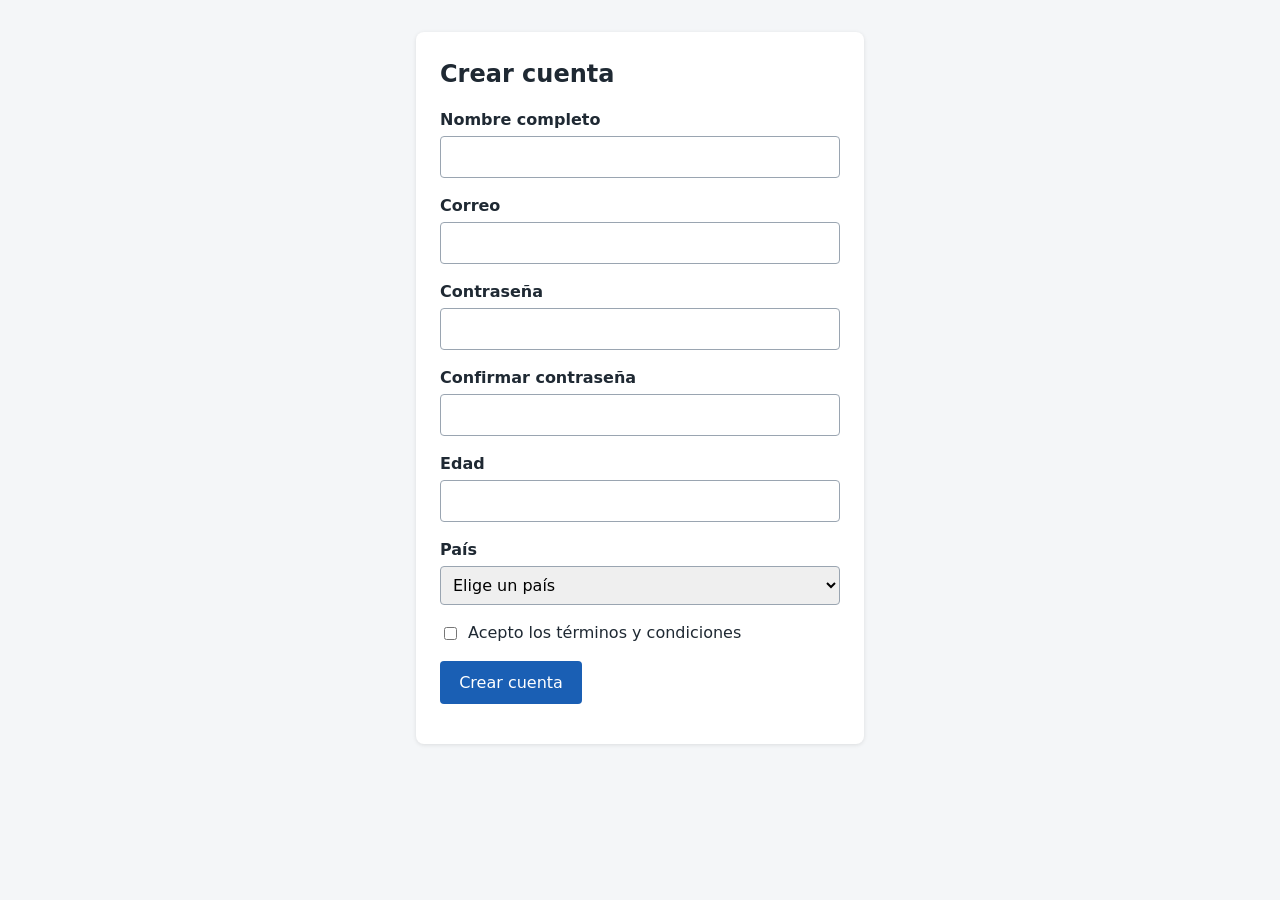
==== nativo/index.html @ 516cfebe "Fix: Codigo y readme con respuestas" ====
<!doctype html>
<html lang="es">
<head>
  <meta charset="utf-8">
  <meta name="viewport" content="width=device-width, initial-scale=1">
  <title>Registro</title>
  <link rel="stylesheet" href="estilos.css">
</head>
<body>
  <main>
    <h1>Crear cuenta</h1>

    <!-- Nivel 1: sin novalidate, el navegador valida y muestra sus propios mensajes -->
    <form id="registro" action="https://jsonplaceholder.typicode.com/posts" method="post">
      <div class="campo">
        <label for="nombre">Nombre completo</label>
        <input id="nombre" name="nombre" type="text"
               required minlength="3" maxlength="60" autocomplete="name">
      </div>

      <div class="campo">
        <label for="email">Correo</label>
        <input id="email" name="email" type="email" required autocomplete="email">
      </div>

      <div class="campo">
        <label for="password">Contraseña</label>
        <!-- pattern: al menos una letra, al menos un número y 8 caracteres o más -->
        <input id="password" name="password" type="password"
               required minlength="8" pattern="(?=.*[A-Za-z])(?=.*\d).{8,}"
               autocomplete="new-password">
      </div>

      <div class="campo">
        <label for="confirmar">Confirmar contraseña</label>
        <input id="confirmar" name="confirmar" type="password"
               required minlength="8" autocomplete="new-password">
      </div>

      <div class="campo">
        <label for="edad">Edad</label>
        <input id="edad" name="edad" type="number"
               required min="18" max="120" step="1" inputmode="numeric">
      </div>

      <div class="campo">
        <label for="pais">País</label>
        <!-- La primera opción tiene value="" para que required la cuente como «no elegido» -->
        <select id="pais" name="pais" required autocomplete="country-name">
          <option value="">Elige un país</option>
          <option value="AR">Argentina</option>
          <option value="BO">Bolivia</option>
          <option value="CL">Chile</option>
          <option value="CO">Colombia</option>
          <option value="EC">Ecuador</option>
          <option value="ES">España</option>
          <option value="MX">México</option>
          <option value="PE">Perú</option>
          <option value="UY">Uruguay</option>
          <option value="VE">Venezuela</option>
        </select>
      </div>

      <div class="campo campo-check">
        <input id="terminos" name="terminos" type="checkbox" required>
        <label for="terminos">Acepto los términos y condiciones</label>
      </div>

      <button type="submit">Crear cuenta</button>
      <p id="mensaje" role="status"></p>
    </form>
  </main>
</body>
</html>
---- nativo/estilos.css ----
/* Estilos base del formulario de registro */
* {
  box-sizing: border-box;
}

body {
  margin: 0;
  font-family: system-ui, -apple-system, "Segoe UI", Roboto, sans-serif;
  line-height: 1.5;
  color: #1f2933;
  background: #f4f6f8;
}

main {
  max-width: 28rem;
  margin: 2rem auto;
  padding: 1.5rem;
  background: #fff;
  border-radius: 8px;
  box-shadow: 0 1px 4px rgb(0 0 0 / 0.1);
}

h1 {
  margin-top: 0;
  font-size: 1.5rem;
}

.campo {
  display: flex;
  flex-direction: column;
  margin-bottom: 1rem;
}

label {
  font-weight: 600;
  margin-bottom: 0.25rem;
}

input,
select,
button {
  font: inherit;
}

input,
select {
  padding: 0.5rem;
  border: 1px solid #9aa5b1;
  border-radius: 4px;
}

/* El checkbox va a la izquierda de su etiqueta */
.campo-check {
  flex-direction: row;
  align-items: center;
  gap: 0.5rem;
}

.campo-check label {
  margin: 0;
  font-weight: normal;
}

button {
  padding: 0.6rem 1.2rem;
  border: none;
  border-radius: 4px;
  background: #1a5fb4;
  color: #fff;
  cursor: pointer;
}

button:hover {
  background: #154c90;
}
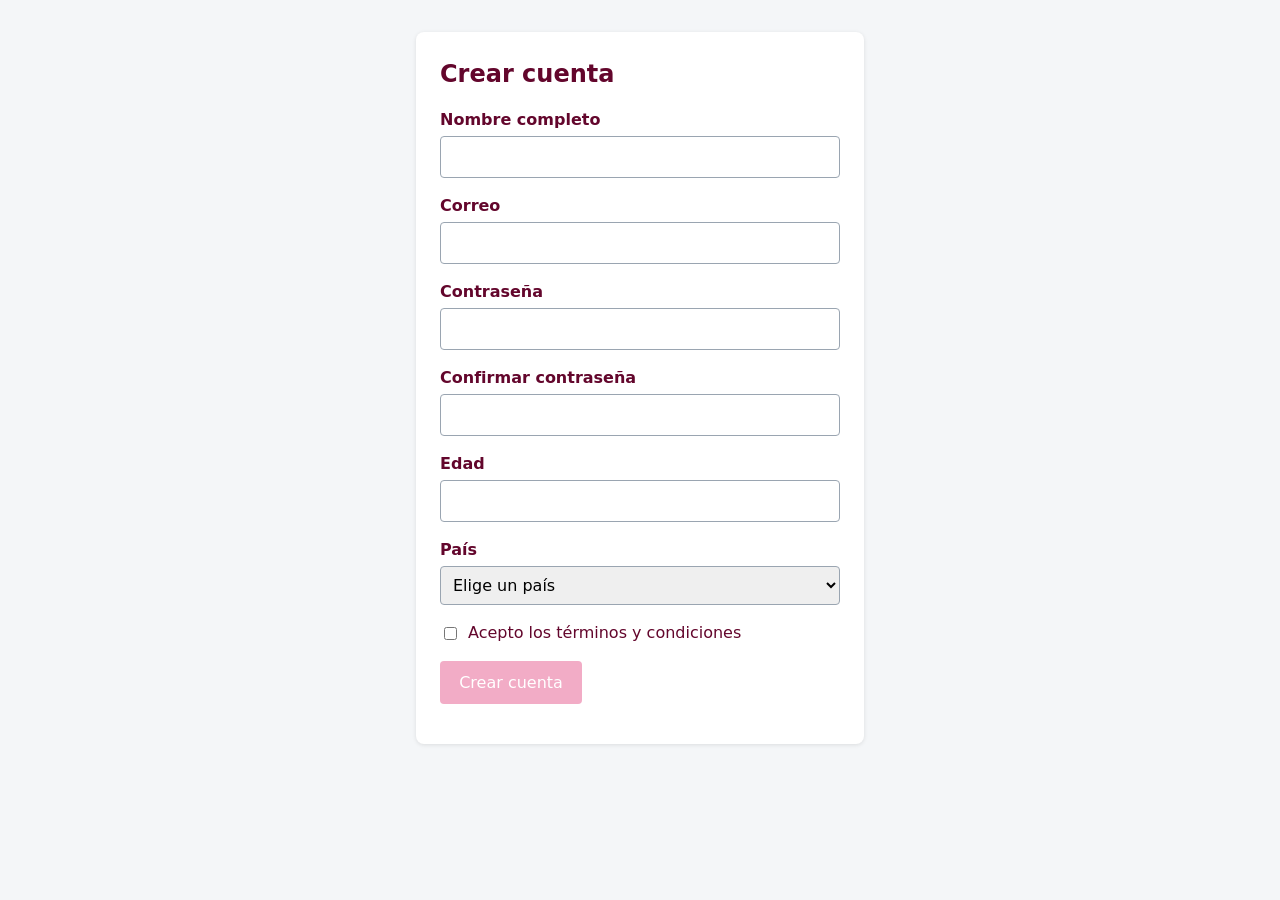
==== commit f4b3acc3: "mas cambios" ====
--- a/nativo/index.html
+++ b/nativo/index.html
@@ -10,7 +10,6 @@
   <main>
     <h1>Crear cuenta</h1>
 
-    <!-- Nivel 1: sin novalidate, el navegador valida y muestra sus propios mensajes -->
     <form id="registro" action="https://jsonplaceholder.typicode.com/posts" method="post">
       <div class="campo">
         <label for="nombre">Nombre completo</label>
@@ -25,7 +24,7 @@
 
       <div class="campo">
         <label for="password">Contraseña</label>
-        <!-- pattern: al menos una letra, al menos un número y 8 caracteres o más -->
+        <!-- al menos una letra, al menos un numero y 8 caracteres o + -->
         <input id="password" name="password" type="password"
                required minlength="8" pattern="(?=.*[A-Za-z])(?=.*\d).{8,}"
                autocomplete="new-password">
@@ -45,7 +44,7 @@
 
       <div class="campo">
         <label for="pais">País</label>
-        <!-- La primera opción tiene value="" para que required la cuente como «no elegido» -->
+        <!-- la primera opcion tiene value para que required la cuente como no elegido -->
         <select id="pais" name="pais" required autocomplete="country-name">
           <option value="">Elige un país</option>
           <option value="AR">Argentina</option>
--- a/nativo/estilos.css
+++ b/nativo/estilos.css
@@ -7,7 +7,7 @@
   margin: 0;
   font-family: system-ui, -apple-system, "Segoe UI", Roboto, sans-serif;
   line-height: 1.5;
-  color: #1f2933;
+  color: #63062C;
   background: #f4f6f8;
 }
 
@@ -65,11 +65,11 @@
   padding: 0.6rem 1.2rem;
   border: none;
   border-radius: 4px;
-  background: #1a5fb4;
+  background: #F2ACC6;
   color: #fff;
   cursor: pointer;
 }
 
 button:hover {
-  background: #154c90;
+  background: #F2ACC6;
 }
